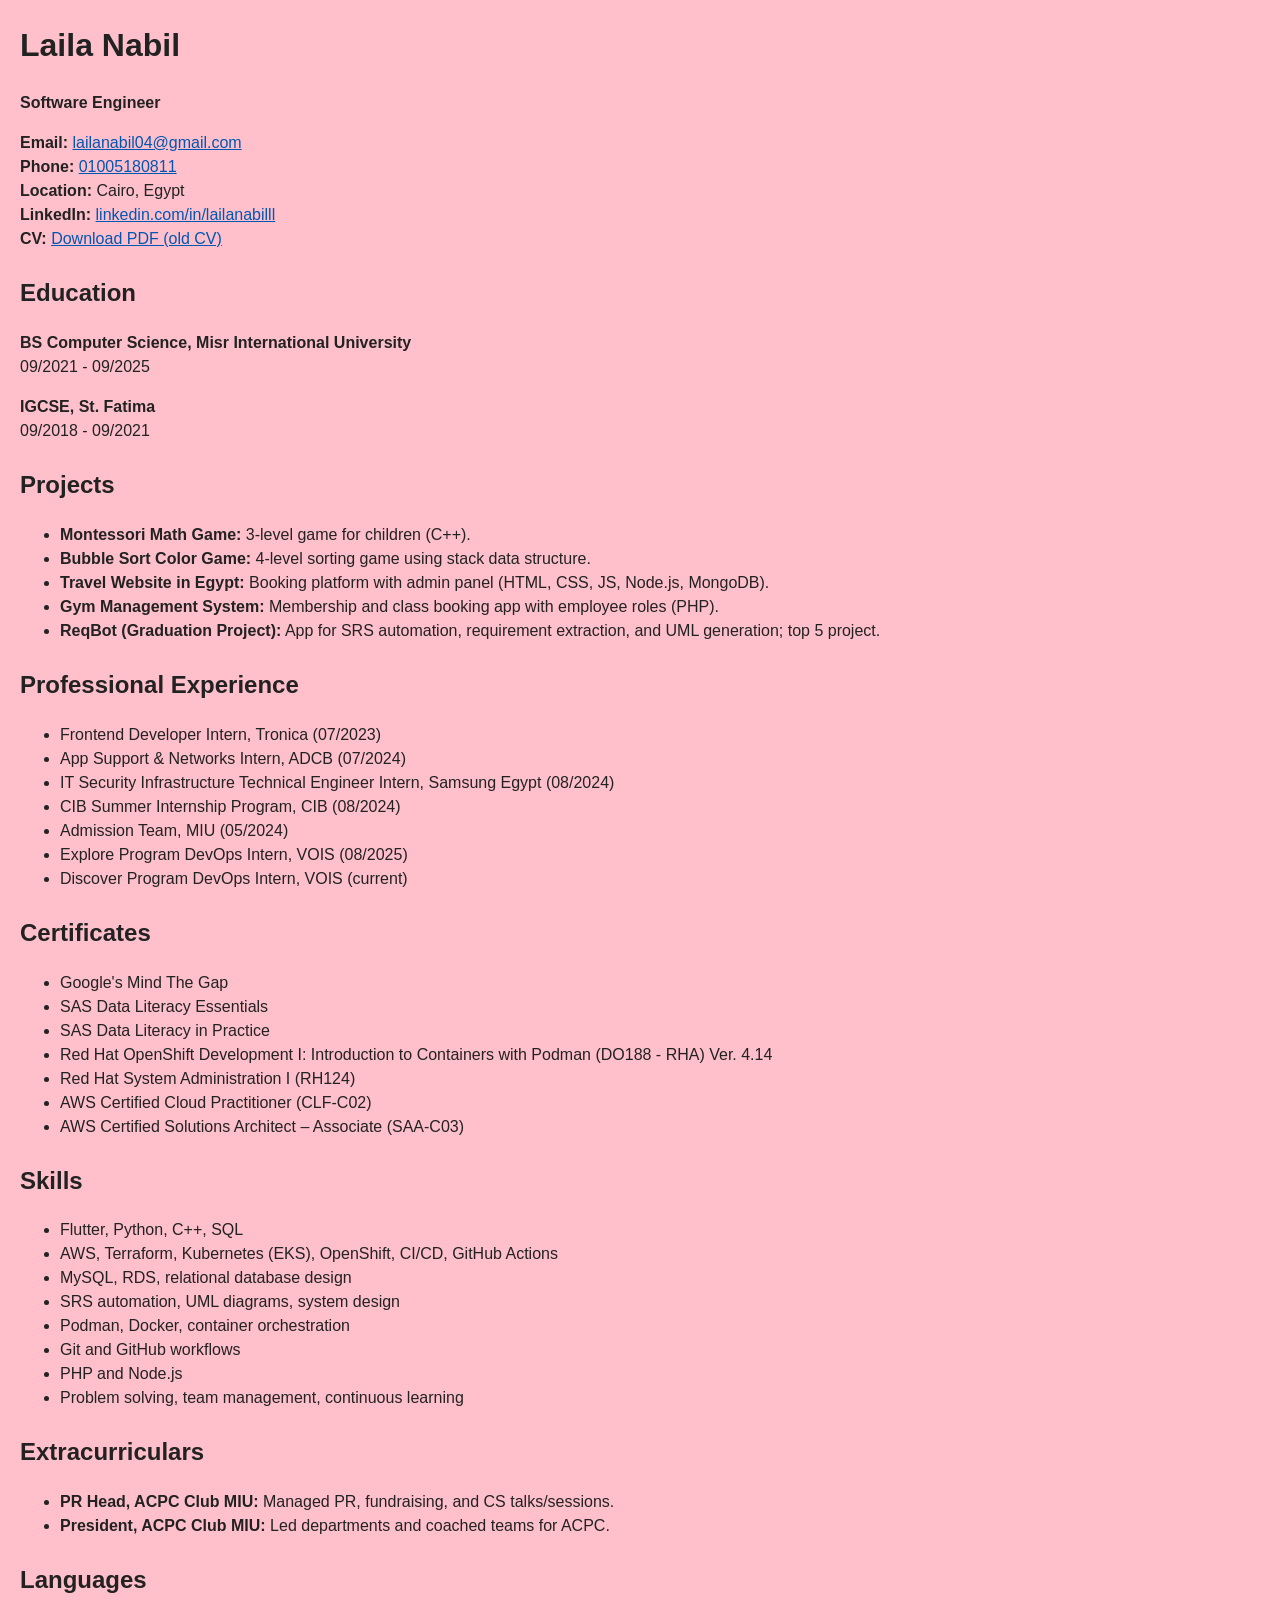
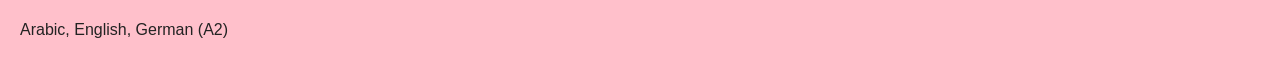
==== profile.html @ d7805c4c "first commit" ====
<!doctype html>
<html xml:lang="en">
  <head>
    <!-- Stage 2: Page settings -->
    <meta charset="UTF-8" />
    <meta name="viewport" content="width=device-width, initial-scale=1.0" />

    <!-- Stage 3: Page title -->
    <title>Laila Nabil</title>

    <!-- Stage 4: Simple CSS -->
    <style>
      /* Basic page look */
      body {
        font-family: Arial, sans-serif;
        margin: 20px;
        line-height: 1.5;
        color: #222;
        background-color: pink;
      }

      /* Space between sections */
      .section {
        margin-top: 24px;
      }

      /* Link color */
      a {
        color: #0056b3;
      }
    </style>



  </head>

  <!-- Stage 5: Start body -->
  <body xml:lang="en">
    
    <h1>Laila Nabil</h1>
    <p><strong>Software Engineer</strong></p>

    <!-- Stage 7: Contact details -->
    <p>
      <strong>Email:</strong>
      <a href="mailto:lailanabil04@gmail.com">lailanabil04@gmail.com</a><br />
      <strong>Phone:</strong> <a href="tel:01005180811">01005180811</a><br />
      <strong>Location:</strong> Cairo, Egypt<br />
      <strong>LinkedIn:</strong>
      <a
        href="https://www.linkedin.com/in/lailanabilll"
        target="_blank"
        rel="noopener noreferrer"
        >linkedin.com/in/lailanabilll</a
      ><br />

      <strong>CV:</strong>
      <a href="../Laila Nabil Resume.pdf" download="Laila Nabil Resume.pdf"
        >Download PDF (old CV)</a
      >
    </p>

    <!-- Stage 8: Education -->
    <div class="section">
      <h2>Education</h2>
      <p>
        <strong>BS Computer Science, Misr International University</strong
        ><br /><span class="small">09/2021 - 09/2025</span>
      </p>
      <p>
        <strong>IGCSE, St. Fatima</strong><br /><span class="small"
          >09/2018 - 09/2021</span
        >
      </p>
    </div>

    <!-- Stage 9: Projects -->
    <div class="section">
      <h2>Projects</h2>
      <ul>
        <li>
          <strong>Montessori Math Game:</strong> 3-level game for children
          (C++).
        </li>
        <li>
          <strong>Bubble Sort Color Game:</strong> 4-level sorting game using
          stack data structure.
        </li>
        <li>
          <strong>Travel Website in Egypt:</strong> Booking platform with admin
          panel (HTML, CSS, JS, Node.js, MongoDB).
        </li>
        <li>
          <strong>Gym Management System:</strong> Membership and class booking
          app with employee roles (PHP).
        </li>
        <li>
          <strong>ReqBot (Graduation Project):</strong> App for SRS automation,
          requirement extraction, and UML generation; top 5 project.
        </li>
      </ul>
    </div>

    <!-- Stage 10: Experience -->
    <div class="section">
      <h2>Professional Experience</h2>
      <ul>
        <li>
          Frontend Developer Intern, Tronica
          <span class="small">(07/2023)</span>
        </li>
        <li>
          App Support & Networks Intern, ADCB
          <span class="small">(07/2024)</span>
        </li>
        <li>
          IT Security Infrastructure Technical Engineer Intern, Samsung Egypt
          <span class="small">(08/2024)</span>
        </li>
        <li>
          CIB Summer Internship Program, CIB
          <span class="small">(08/2024)</span>
        </li>
        <li>Admission Team, MIU <span class="small">(05/2024)</span></li>
        <li>
          Explore Program DevOps Intern, VOIS
          <span class="small">(08/2025)</span>
        </li>
        <li>
          Discover Program DevOps Intern, VOIS
          <span class="small">(current)</span>
        </li>
      </ul>
    </div>

    <!-- Stage 11: Certificates -->
    <div class="section">
      <h2>Certificates</h2>
      <ul>
        <li>Google's Mind The Gap</li>
        <li>SAS Data Literacy Essentials</li>
        <li>SAS Data Literacy in Practice</li>
        <li>
          Red Hat OpenShift Development I: Introduction to Containers with
          Podman (DO188 - RHA) Ver. 4.14
        </li>
        <li>Red Hat System Administration I (RH124)</li>
         <li>AWS Certified Cloud Practitioner (CLF-C02)</li>
         <li>AWS Certified Solutions Architect – Associate (SAA-C03)</li>
      </ul>
    </div>

    <!-- Stage 12: Skills -->
    <div class="section">
      <h2>Skills</h2>
      <ul>
        <li>Flutter, Python, C++, SQL</li>
        <li>
          AWS, Terraform, Kubernetes (EKS), OpenShift, CI/CD, GitHub Actions
        </li>
        <li>MySQL, RDS, relational database design</li>
        <li>SRS automation, UML diagrams, system design</li>
        <li>Podman, Docker, container orchestration</li>
        <li>Git and GitHub workflows</li>
        <li>PHP and Node.js</li>
        <li>Problem solving, team management, continuous learning</li>
      </ul>
    </div>

    <!-- Stage 13: Extracurriculars -->
    <div class="section">
      <h2>Extracurriculars</h2>
      <ul>
        <li>
          <strong>PR Head, ACPC Club MIU:</strong> Managed PR, fundraising, and
          CS talks/sessions.
        </li>
        <li>
          <strong>President, ACPC Club MIU:</strong> Led departments and coached
          teams for ACPC.
        </li>
      </ul>
    </div>

    <!-- Stage 14: Languages -->
    <div class="section">
      <h2>Languages</h2>
      <p>Arabic, English, German (A2)</p>
    </div>

    <!-- Stage 15: End body -->
  </body>
</html>
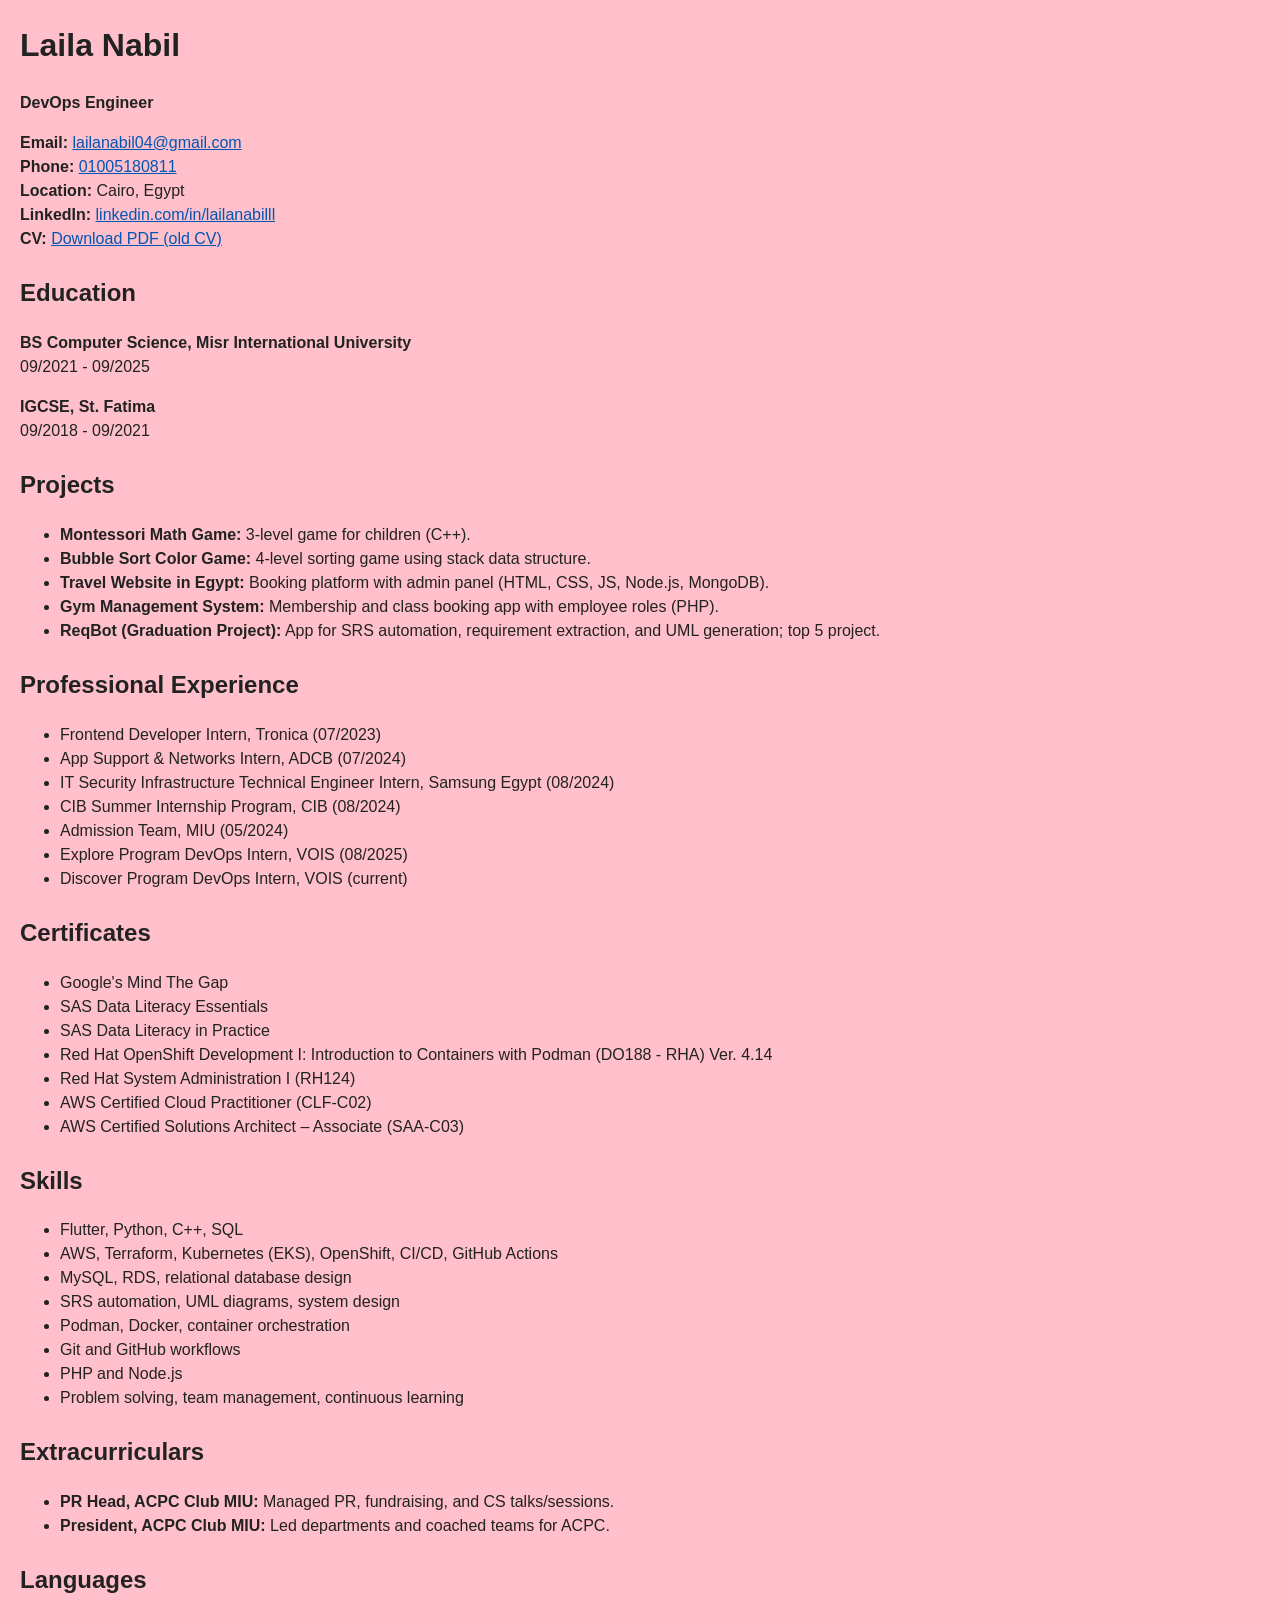
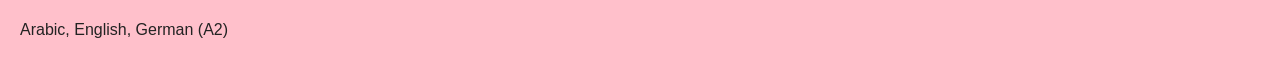
==== commit 4b0605a1: "first lab" ====
--- a/profile.html
+++ b/profile.html
@@ -38,7 +38,7 @@
   <body xml:lang="en">
     
     <h1>Laila Nabil</h1>
-    <p><strong>Software Engineer</strong></p>
+    <p><strong>DevOps Engineer</strong></p>
 
     <!-- Stage 7: Contact details -->
     <p>
